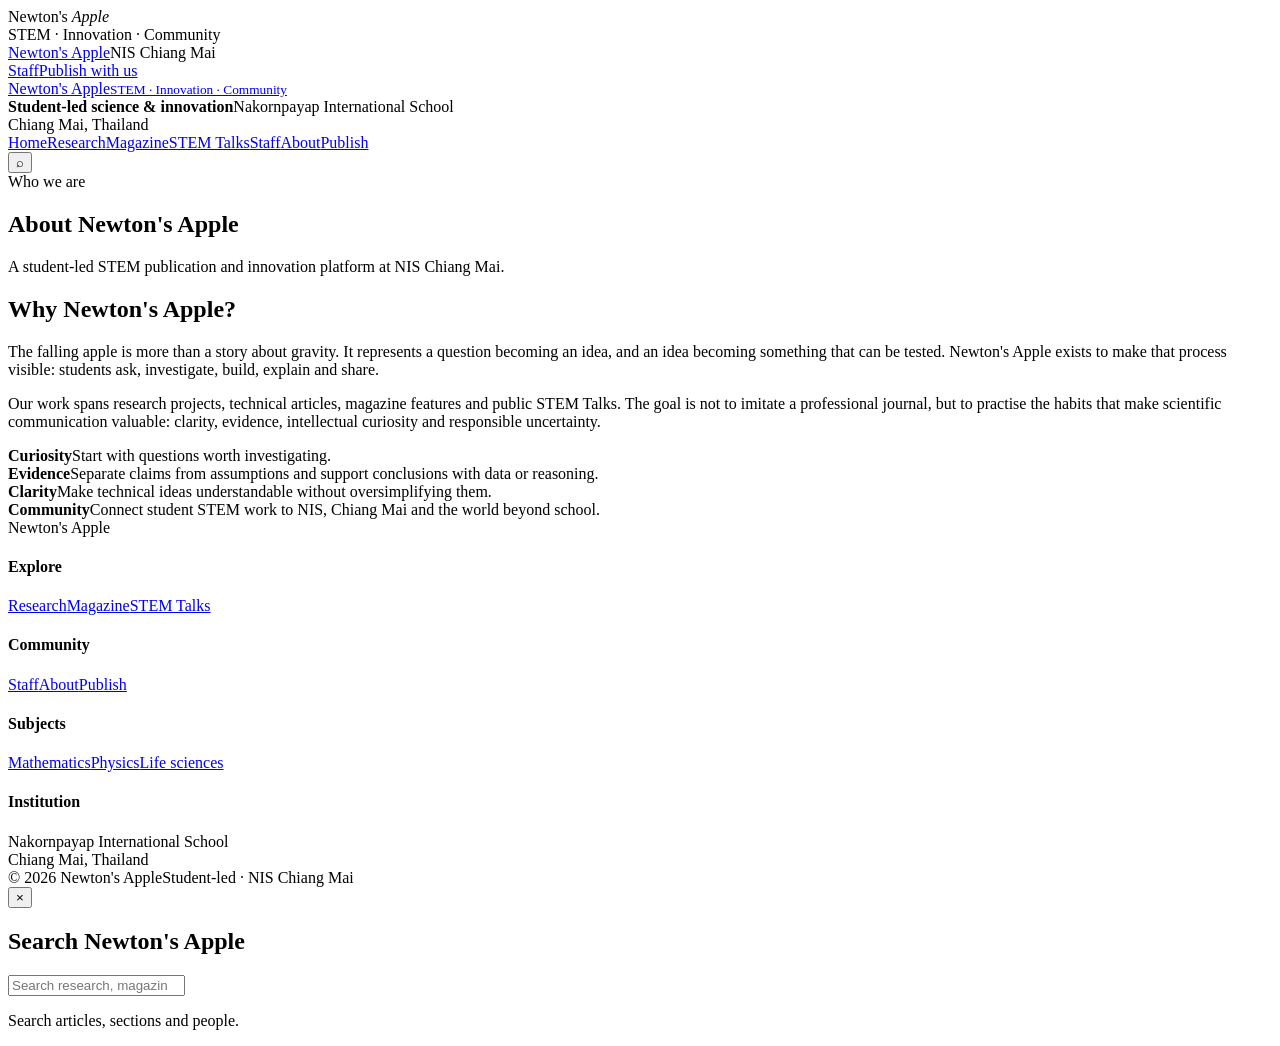
==== about.html @ 8d544d18 "Add files via upload" ====
<!doctype html>
<html lang="en">
<head>
<meta charset="utf-8">
<meta name="viewport" content="width=device-width, initial-scale=1">
<meta name="theme-color" content="#8c0e06">
<title>About — Newton's Apple</title>
<meta name="description" content="Newton's Apple — NIS Chiang Mai student-led STEM research, magazine, talks and innovation community.">
<link rel="stylesheet" href="assets/style.css">
</head>
<body>
<div class="page-loader" aria-hidden="true">
  <div class="loader-inner">
    <div class="loader-mark"></div>
    <div class="loader-word">Newton's <em>Apple</em></div>
    <div class="loader-rule"></div>
    <div class="loader-kicker">STEM · Innovation · Community</div>
  </div>
</div>

<div class="utility">
  <div class="wrap">
    <div class="utility-left"><a href="about.html">Newton's Apple</a><span>NIS Chiang Mai</span></div>
    <div class="utility-right"><a href="staff.html">Staff</a><a href="submit.html">Publish with us</a></div>
  </div>
</div>

<header class="masthead">
  <div class="wrap">
    <a class="wordmark" href="index.html">Newton's <span class="apple">Apple</span><small>STEM · Innovation · Community</small></a>
    <div class="mast-meta"><b>Student-led science & innovation</b>Nakornpayap International School<br>Chiang Mai, Thailand</div>
  </div>
</header>

<nav class="main-nav">
  <div class="wrap">
    <div class="nav-links"><a class="" href="index.html">Home</a><a class="" href="research.html">Research</a><a class="" href="magazine.html">Magazine</a><a class="" href="talks.html">STEM Talks</a><a class="" href="staff.html">Staff</a><a class="active" href="about.html">About</a><a class="" href="submit.html">Publish</a></div>
    <div class="nav-tools"><button class="search-toggle" aria-label="Search">⌕</button></div>
  </div>
</nav>


<main class="container">
<section class="page-hero"><div class="kicker">Who we are</div><h1>About Newton's Apple</h1><p>A student-led STEM publication and innovation platform at NIS Chiang Mai.</p></section>
<section class="section two-col">
  <div class="prose">
    <h2>Why Newton's Apple?</h2>
    <p>The falling apple is more than a story about gravity. It represents a question becoming an idea, and an idea becoming something that can be tested. Newton's Apple exists to make that process visible: students ask, investigate, build, explain and share.</p>
    <p>Our work spans research projects, technical articles, magazine features and public STEM Talks. The goal is not to imitate a professional journal, but to practise the habits that make scientific communication valuable: clarity, evidence, intellectual curiosity and responsible uncertainty.</p>
  </div>
  <div class="values">
    <div class="value"><b>Curiosity</b><span>Start with questions worth investigating.</span></div>
    <div class="value"><b>Evidence</b><span>Separate claims from assumptions and support conclusions with data or reasoning.</span></div>
    <div class="value"><b>Clarity</b><span>Make technical ideas understandable without oversimplifying them.</span></div>
    <div class="value"><b>Community</b><span>Connect student STEM work to NIS, Chiang Mai and the world beyond school.</span></div>
  </div>
</section>
</main>


<footer class="site-footer">
  <div class="container footer-top">
    <div class="footer-word">Newton's <span>Apple</span></div>
    <div class="footer-cols">
      <div><h4>Explore</h4><a href="research.html">Research</a><a href="magazine.html">Magazine</a><a href="talks.html">STEM Talks</a></div>
      <div><h4>Community</h4><a href="staff.html">Staff</a><a href="about.html">About</a><a href="submit.html">Publish</a></div>
      <div><h4>Subjects</h4><a href="research.html">Mathematics</a><a href="research.html">Physics</a><a href="research.html">Life sciences</a></div>
      <div><h4>Institution</h4><span class="meta">Nakornpayap International School<br>Chiang Mai, Thailand</span></div>
    </div>
  </div>
  <div class="container footer-bottom"><span>© 2026 Newton's Apple</span><span>Student-led · NIS Chiang Mai</span></div>
</footer>

<div class="search-panel" aria-hidden="true">
  <div class="search-inner">
    <button class="search-close" aria-label="Close search">×</button>
    <h2>Search Newton's Apple</h2>
    <input id="siteSearch" type="search" placeholder="Search research, magazine, talks...">
    <div class="search-results"><p class="meta">Search articles, sections and people.</p></div>
  </div>
</div>
<script src="assets/site.js"></script>
</body>
</html>
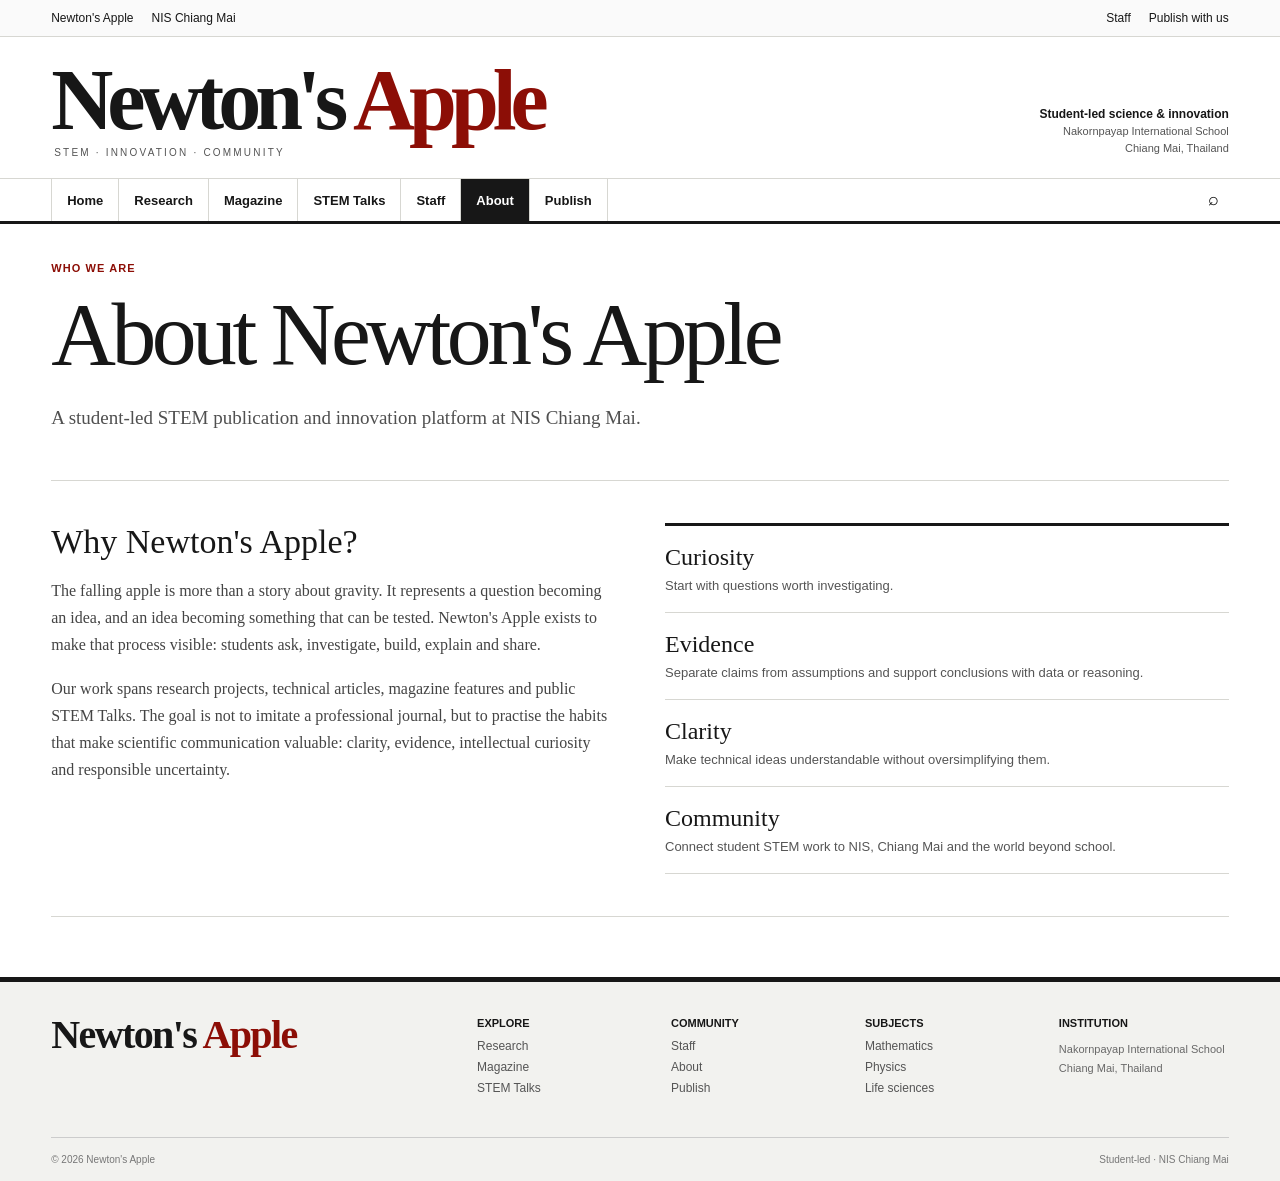
==== commit 9fa93cdd: "Update stylesheet and script paths in about.html" ====
--- a/about.html
+++ b/about.html
@@ -6,7 +6,7 @@
 <meta name="theme-color" content="#8c0e06">
 <title>About — Newton's Apple</title>
 <meta name="description" content="Newton's Apple — NIS Chiang Mai student-led STEM research, magazine, talks and innovation community.">
-<link rel="stylesheet" href="assets/style.css">
+<link rel="stylesheet" href="style.css">
 </head>
 <body>
 <div class="page-loader" aria-hidden="true">
@@ -79,6 +79,6 @@
     <div class="search-results"><p class="meta">Search articles, sections and people.</p></div>
   </div>
 </div>
-<script src="assets/site.js"></script>
+<script src="site.js"></script>
 </body>
-</html>+</html>
--- a/style.css
+++ b/style.css
@@ -0,0 +1,337 @@
+
+:root{
+  --red:#8c0e06;
+  --red-2:#a71812;
+  --ink:#171717;
+  --muted:#656565;
+  --line:#d7d7d2;
+  --paper:#ffffff;
+  --soft:#f5f5f2;
+  --soft2:#ecece8;
+  --max:1280px;
+}
+*{box-sizing:border-box}
+html{scroll-behavior:smooth}
+body{
+  margin:0;background:var(--paper);color:var(--ink);
+  font-family:Arial,Helvetica,sans-serif;
+  -webkit-font-smoothing:antialiased;
+}
+a{color:inherit;text-decoration:none}
+img{max-width:100%;display:block}
+button,input,textarea,select{font:inherit}
+::selection{background:var(--red);color:white}
+
+.page-loader{
+  position:fixed; inset:0; z-index:9999; background:#fafaf8;
+  display:grid; place-items:center; transition:opacity .5s ease, visibility .5s ease;
+}
+.page-loader.hide{opacity:0;visibility:hidden}
+.loader-inner{width:min(680px,82vw);text-align:center}
+.loader-mark{
+  width:56px;height:56px;border:1px solid #222;border-radius:50%;margin:0 auto 25px;
+  position:relative;
+}
+.loader-mark:before{
+  content:"";position:absolute;width:14px;height:18px;border-radius:60% 20% 60% 20%;
+  background:var(--red);left:29px;top:8px;transform:rotate(-30deg)
+}
+.loader-mark:after{
+  content:"";position:absolute;width:2px;height:17px;background:#222;left:26px;top:20px;transform:rotate(-10deg)
+}
+.loader-word{
+  font-family:Georgia,"Times New Roman",serif;font-size:clamp(36px,6vw,72px);line-height:.95;
+  letter-spacing:-.055em
+}
+.loader-word em{font-style:normal;color:var(--red)}
+.loader-rule{height:1px;background:#bbb;margin:25px 0 11px;position:relative;overflow:hidden}
+.loader-rule:after{content:"";position:absolute;left:-25%;top:0;width:25%;height:1px;background:var(--red);animation:loader 1s ease forwards}
+@keyframes loader{to{left:100%}}
+.loader-kicker{font-size:10px;letter-spacing:.2em;text-transform:uppercase;color:#777}
+
+/* Header */
+.utility{
+  border-bottom:1px solid var(--line);font-size:12px;background:#fafafa
+}
+.utility .wrap,.main-nav .wrap,.masthead .wrap{
+  width:min(var(--max),92vw);margin:auto
+}
+.utility .wrap{
+  min-height:36px;display:flex;align-items:center;justify-content:space-between;gap:20px
+}
+.utility-left,.utility-right{display:flex;gap:18px;align-items:center}
+.utility a:hover{text-decoration:underline}
+.masthead{border-bottom:1px solid var(--line);background:#fff}
+.masthead .wrap{display:flex;align-items:end;justify-content:space-between;padding:28px 0 20px}
+.wordmark{
+  font-family:Georgia,"Times New Roman",serif;font-weight:700;
+  font-size:clamp(48px,7vw,86px);line-height:.82;letter-spacing:-.07em
+}
+.wordmark .apple{color:var(--red)}
+.wordmark small{
+  display:block;font-family:Arial,Helvetica,sans-serif;font-weight:500;
+  font-size:10px;line-height:1;letter-spacing:.22em;text-transform:uppercase;
+  margin:12px 0 0 3px;color:#555
+}
+.mast-meta{text-align:right;font-size:11px;line-height:1.55;color:#555}
+.mast-meta b{display:block;color:var(--ink);font-size:12px}
+.main-nav{
+  border-bottom:3px solid var(--ink);background:#fff;position:sticky;top:0;z-index:1000
+}
+.main-nav .wrap{display:flex;align-items:center;justify-content:space-between;gap:22px}
+.nav-links{display:flex;align-items:center;overflow:auto}
+.nav-links a{
+  padding:14px 15px 13px;border-right:1px solid var(--line);
+  font-size:13px;font-weight:700;white-space:nowrap
+}
+.nav-links a:first-child{border-left:1px solid var(--line)}
+.nav-links a:hover,.nav-links a.active{background:var(--ink);color:white}
+.nav-tools{display:flex;align-items:center;gap:8px}
+.search-toggle,.menu-toggle{
+  border:0;background:transparent;cursor:pointer;font-size:18px;padding:10px
+}
+.menu-toggle{display:none}
+
+/* General */
+.container{width:min(var(--max),92vw);margin:auto}
+.section{padding:42px 0;border-bottom:1px solid var(--line)}
+.section-label{
+  font-size:13px;font-weight:800;letter-spacing:.02em;padding:0 0 10px;
+  border-bottom:3px solid var(--ink);margin-bottom:22px;
+  display:flex;justify-content:space-between;align-items:center
+}
+.section-label span{color:var(--red)}
+.section-label a{font-size:11px;font-weight:500;color:#555}
+.serif{font-family:Georgia,"Times New Roman",serif}
+.kicker{font-size:11px;font-weight:800;text-transform:uppercase;letter-spacing:.1em;color:var(--red)}
+.meta{font-size:11px;color:#696969;line-height:1.45}
+.meta strong{color:#303030}
+.rule{height:1px;background:var(--line)}
+.red-rule{height:4px;background:var(--red);width:72px}
+.tag{display:inline-block;font-size:10px;font-weight:700;padding:4px 7px;border:1px solid #bbb;margin-right:5px;background:#fff}
+.btn{
+  display:inline-flex;align-items:center;gap:18px;border:1px solid #222;
+  padding:11px 15px;font-size:12px;font-weight:700;background:#fff;cursor:pointer
+}
+.btn:hover{background:#222;color:#fff}
+.btn.red{background:var(--red);color:#fff;border-color:var(--red)}
+.btn.red:hover{background:#5f0905}
+
+/* Homepage */
+.lead-grid{display:grid;grid-template-columns:1.45fr .75fr;gap:28px;padding-top:28px}
+.lead-story{border-right:1px solid var(--line);padding-right:28px}
+.lead-art{
+  height:420px;background:#eceae5;position:relative;overflow:hidden;border:1px solid #ddd
+}
+.lab-visual{position:absolute;inset:0;background:
+ radial-gradient(circle at 70% 36%,rgba(140,14,6,.10),transparent 20%),
+ linear-gradient(#f8f8f6,#e8e8e4)}
+.lab-visual .grid{
+  position:absolute;inset:0;background-image:linear-gradient(#d7d7d2 1px,transparent 1px),linear-gradient(90deg,#d7d7d2 1px,transparent 1px);
+  background-size:48px 48px;opacity:.52
+}
+.lab-visual svg{position:absolute;inset:8% 8% 10% 8%;width:84%;height:82%}
+.lab-caption{position:absolute;bottom:14px;left:16px;font-size:10px;color:#666;letter-spacing:.09em}
+.lead-story h1{
+  font-family:Georgia,"Times New Roman",serif;font-size:clamp(42px,5.7vw,78px);
+  line-height:.98;letter-spacing:-.045em;margin:20px 0 12px;font-weight:500
+}
+.lead-story h1 em{font-style:normal;color:var(--red)}
+.lead-deck{font-family:Georgia,"Times New Roman",serif;font-size:20px;line-height:1.45;color:#454545;max-width:920px}
+.side-stack{display:grid;gap:0}
+.side-card{padding:0 0 22px;margin-bottom:22px;border-bottom:1px solid var(--line)}
+.side-card:last-child{border-bottom:0}
+.side-card .thumb{height:125px;background:#e9e9e5;margin-bottom:14px;position:relative;overflow:hidden}
+.side-card h3{font-family:Georgia,"Times New Roman",serif;font-size:25px;line-height:1.05;margin:8px 0}
+.side-card p{font-size:13px;line-height:1.45;color:#555}
+.thumb.atom:before,.thumb.atom:after{
+  content:"";position:absolute;width:130px;height:50px;border:1px solid var(--red);
+  border-radius:50%;left:50%;top:50%;transform:translate(-50%,-50%) rotate(28deg)
+}
+.thumb.atom:after{transform:translate(-50%,-50%) rotate(-28deg)}
+.thumb.atom i{position:absolute;left:50%;top:50%;width:12px;height:12px;border-radius:50%;background:var(--red);transform:translate(-50%,-50%)}
+.thumb.wave:before{
+  content:"";position:absolute;left:-10%;right:-10%;top:48%;height:80px;border-top:3px solid var(--red);border-radius:50%
+}
+.thumb.cells{background:
+ radial-gradient(circle at 30% 40%,#bfbfba 0 30px,transparent 31px),
+ radial-gradient(circle at 58% 55%,#8c0e06 0 20px,transparent 21px),
+ radial-gradient(circle at 75% 30%,#d9d9d4 0 35px,transparent 36px),#efefec}
+
+.news-grid{display:grid;grid-template-columns:1.3fr .8fr .8fr;gap:22px}
+.story-card{border-right:1px solid var(--line);padding-right:22px}
+.story-card:last-child{border-right:0}
+.story-card .eyebrow{font-size:10px;color:var(--red);font-weight:800;text-transform:uppercase}
+.story-card h3{font-family:Georgia,"Times New Roman",serif;font-size:28px;line-height:1.08;margin:8px 0}
+.story-card p{font-size:13px;line-height:1.5;color:#555}
+.story-card.feature h3{font-size:36px}
+.story-visual{height:210px;background:#efefec;margin-bottom:14px;position:relative;overflow:hidden;border:1px solid #ddd}
+.story-visual.diagram:before{
+  content:"";position:absolute;width:230px;height:230px;border-radius:50%;
+  border:1px solid var(--red);left:50%;top:50%;transform:translate(-50%,-50%)
+}
+.story-visual.diagram:after{
+  content:"";position:absolute;width:150px;height:150px;border-radius:50%;
+  border:1px solid #999;left:50%;top:50%;transform:translate(-50%,-50%)
+}
+.story-visual.code{background:#171717}
+.story-visual.code:before{
+  content:"01001010 10110100\A 00110101 11001010\A 10101001 00101101\A 01110110 10010110";
+  white-space:pre;position:absolute;left:20px;top:20px;color:#ddd;font-family:monospace;font-size:14px;line-height:1.8
+}
+.story-visual.code:after{content:"ML";position:absolute;right:18px;bottom:10px;color:var(--red);font:700 64px Georgia}
+.story-visual.bio:before{
+  content:"";position:absolute;left:20%;top:18%;width:60%;height:64%;border:2px solid #999;border-radius:46% 54% 56% 44%/55% 45% 55% 45%
+}
+.story-visual.bio:after{
+  content:"";position:absolute;left:46%;top:40%;width:36px;height:36px;border-radius:50%;background:var(--red);opacity:.75
+}
+
+.research-list{display:grid;grid-template-columns:1fr 1fr;gap:0 28px}
+.research-item{padding:18px 0;border-bottom:1px solid var(--line)}
+.research-item h3{font-family:Georgia,"Times New Roman",serif;font-size:24px;line-height:1.12;margin:6px 0}
+.research-item p{font-size:12.5px;color:#555;line-height:1.45;margin:6px 0}
+.research-item .authors{font-size:11px;color:#777}
+
+.collection-strip{display:grid;grid-template-columns:repeat(3,1fr);gap:18px}
+.collection{
+  min-height:260px;background:#f1f1ee;border-top:5px solid var(--red);padding:22px;
+  display:flex;flex-direction:column;justify-content:space-between
+}
+.collection h3{font-family:Georgia,"Times New Roman",serif;font-size:30px;line-height:1.05;margin:0}
+.collection p{font-size:13px;line-height:1.5;color:#555}
+
+/* List / section pages */
+.page-hero{padding:38px 0 30px;border-bottom:1px solid var(--line)}
+.page-hero .kicker{margin-bottom:8px}
+.page-hero h1{font-family:Georgia,"Times New Roman",serif;font-size:clamp(50px,7vw,92px);font-weight:500;letter-spacing:-.05em;margin:0}
+.page-hero p{font-family:Georgia,"Times New Roman",serif;font-size:19px;line-height:1.45;color:#505050;max-width:800px}
+.filters{display:flex;gap:8px;flex-wrap:wrap;margin-top:18px}
+.filter{border:1px solid #aaa;background:#fff;padding:7px 10px;font-size:11px;cursor:pointer}
+.filter.active,.filter:hover{background:#171717;color:#fff;border-color:#171717}
+.archive-grid{display:grid;grid-template-columns:repeat(3,1fr);gap:24px}
+.archive-card{border-top:4px solid #171717;padding-top:12px}
+.archive-card.red{border-color:var(--red)}
+.archive-card h2{font-family:Georgia,"Times New Roman",serif;font-size:30px;line-height:1.05;margin:10px 0}
+.archive-card p{font-size:13px;line-height:1.5;color:#555}
+.archive-card .abstract{min-height:96px}
+.archive-card .mini-art{height:190px;margin:14px 0;background:#eeeeeb;position:relative;overflow:hidden}
+.mini-art.chart:before{content:"";position:absolute;left:10%;right:10%;bottom:18%;height:55%;border-left:1px solid #777;border-bottom:1px solid #777}
+.mini-art.chart:after{content:"";position:absolute;left:13%;right:8%;bottom:22%;height:50%;background:linear-gradient(155deg,transparent 45%,var(--red) 46% 48%,transparent 49%)}
+.mini-art.network{background:#171717}
+.mini-art.network:before{
+  content:"";position:absolute;inset:18%;background:
+  radial-gradient(circle at 20% 30%,#fff 0 4px,transparent 5px),
+  radial-gradient(circle at 65% 20%,var(--red) 0 5px,transparent 6px),
+  radial-gradient(circle at 40% 68%,#fff 0 4px,transparent 5px),
+  radial-gradient(circle at 78% 70%,#fff 0 4px,transparent 5px);
+}
+.mini-art.reactor:before{content:"";position:absolute;left:50%;top:16%;width:85px;height:130px;border:2px solid #777;border-radius:45% 45% 25% 25%;transform:translateX(-50%)}
+.mini-art.reactor:after{content:"";position:absolute;left:50%;top:33%;width:36px;height:36px;border-radius:50%;background:var(--red);transform:translateX(-50%)}
+
+/* Magazine */
+.issue-grid{display:grid;grid-template-columns:.75fr 1.25fr;gap:44px;align-items:start}
+.cover{
+  aspect-ratio:.74;background:var(--red);color:#fff;padding:24px;position:relative;overflow:hidden;
+  box-shadow:0 12px 34px rgba(0,0,0,.15)
+}
+.cover small{font-size:9px;letter-spacing:.18em}
+.cover h2{font:700 62px/.82 Georgia;margin:70px 0 0;letter-spacing:-.06em}
+.cover .outline{color:transparent;-webkit-text-stroke:1px #fff}
+.cover .orbit{position:absolute;width:290px;height:130px;border:1px solid rgba(255,255,255,.7);border-radius:50%;right:-50px;top:50%;transform:rotate(-24deg)}
+.cover .orb{position:absolute;width:16px;height:16px;border-radius:50%;background:#fff;right:42px;top:56%}
+.cover footer{position:absolute;left:24px;right:24px;bottom:20px;font-size:8px;letter-spacing:.16em;border-top:1px solid rgba(255,255,255,.45);padding-top:9px}
+.toc{border-top:3px solid #171717}
+.toc-item{display:grid;grid-template-columns:52px 1fr auto;gap:14px;padding:16px 0;border-bottom:1px solid var(--line);align-items:start}
+.toc-item b{font-family:Georgia;font-size:22px;color:var(--red)}
+.toc-item h3{font-family:Georgia;font-size:22px;margin:0 0 5px}
+.toc-item p{font-size:12px;color:#555;margin:0}
+.toc-item span{font-size:10px;color:#777}
+
+/* Talks */
+.talk-list{border-top:3px solid #171717}
+.talk-row{display:grid;grid-template-columns:150px 1fr 180px;gap:26px;padding:24px 0;border-bottom:1px solid var(--line)}
+.talk-date{font:500 26px Georgia;color:var(--red)}
+.talk-row h2{font:500 33px/1.05 Georgia;margin:0 0 8px}
+.talk-row p{font-size:13px;line-height:1.5;color:#555;margin:0}
+.talk-speaker{font-size:11px;line-height:1.5;color:#555}
+
+/* Staff */
+.staff-intro{display:grid;grid-template-columns:.85fr 1.15fr;gap:55px;align-items:start}
+.staff-note{font-family:Georgia;font-size:19px;line-height:1.55;color:#454545}
+.staff-grid{display:grid;grid-template-columns:repeat(3,1fr);gap:28px}
+.person{border-top:4px solid #171717;padding-top:14px}
+.person.manager{border-top-color:var(--red)}
+.person-photo{
+  aspect-ratio:1/1.08;background:#efefec;display:grid;place-items:center;margin-bottom:15px;overflow:hidden;position:relative
+}
+.person-photo:before{content:"";width:96px;height:96px;border-radius:50%;background:#d5d5d0;position:absolute;top:19%}
+.person-photo:after{content:"";width:170px;height:140px;border-radius:80px 80px 0 0;background:#d5d5d0;position:absolute;bottom:-10px}
+.person .role{font-size:10px;text-transform:uppercase;letter-spacing:.12em;color:var(--red);font-weight:800}
+.person h3{font:500 29px Georgia;margin:6px 0 8px}
+.person p{font-size:12.5px;line-height:1.5;color:#555}
+
+/* About / submit */
+.two-col{display:grid;grid-template-columns:1fr 1fr;gap:50px}
+.prose h2{font:500 34px Georgia;margin:0 0 12px}
+.prose p{font:16px/1.7 Georgia;color:#444}
+.values{border-top:3px solid #171717}
+.value{padding:18px 0;border-bottom:1px solid var(--line)}
+.value b{display:block;font:500 24px Georgia;margin-bottom:5px}
+.value span{font-size:13px;color:#555}
+.form-grid{display:grid;grid-template-columns:1fr 1fr;gap:18px}
+.field{display:flex;flex-direction:column;gap:7px}
+.field.full{grid-column:1/-1}
+.field label{font-size:11px;font-weight:700;text-transform:uppercase;letter-spacing:.06em}
+.field input,.field textarea,.field select{
+  border:1px solid #aaa;padding:11px;background:#fff
+}
+.field textarea{min-height:140px;resize:vertical}
+
+/* Footer */
+.site-footer{margin-top:60px;border-top:5px solid var(--ink);background:#f2f2ef}
+.footer-top{display:grid;grid-template-columns:1fr 2fr;gap:50px;padding:35px 0}
+.footer-word{font:700 40px/.9 Georgia;letter-spacing:-.04em}
+.footer-word span{color:var(--red)}
+.footer-cols{display:grid;grid-template-columns:repeat(4,1fr);gap:24px}
+.footer-cols h4{font-size:11px;margin:0 0 10px;text-transform:uppercase}
+.footer-cols a{display:block;font-size:12px;color:#555;margin:7px 0}
+.footer-bottom{border-top:1px solid #ccc;padding:16px 0;font-size:10px;color:#777;display:flex;justify-content:space-between;gap:20px}
+
+/* Search */
+.search-panel{position:fixed;inset:0;z-index:5000;background:rgba(255,255,255,.98);display:none}
+.search-panel.open{display:block}
+.search-inner{width:min(900px,88vw);margin:14vh auto}
+.search-close{float:right;border:0;background:none;font-size:34px;cursor:pointer}
+.search-inner h2{font:500 48px Georgia;margin:0 0 20px}
+.search-inner input{width:100%;border:0;border-bottom:2px solid #171717;padding:10px 0;font:500 32px Georgia;outline:0}
+.search-results{margin-top:20px}
+.search-hit{padding:12px 0;border-bottom:1px solid var(--line)}
+.search-hit strong{font:500 20px Georgia}
+.search-hit small{display:block;color:#777;margin-top:4px}
+
+@media(max-width:900px){
+  .lead-grid,.news-grid,.issue-grid,.staff-intro,.two-col{grid-template-columns:1fr}
+  .lead-story{border-right:0;padding-right:0}
+  .archive-grid,.staff-grid,.collection-strip{grid-template-columns:1fr 1fr}
+  .talk-row{grid-template-columns:110px 1fr}
+  .talk-speaker{grid-column:2}
+  .footer-top{grid-template-columns:1fr}
+  .main-nav .wrap{align-items:stretch}
+  .nav-links{max-width:calc(100vw - 70px)}
+}
+@media(max-width:620px){
+  .utility-right{display:none}
+  .masthead .wrap{align-items:start;flex-direction:column}
+  .mast-meta{text-align:left;margin-top:18px}
+  .wordmark{font-size:52px}
+  .nav-links a{font-size:11px;padding:12px 10px}
+  .lead-art{height:270px}
+  .archive-grid,.staff-grid,.collection-strip,.research-list,.footer-cols,.form-grid{grid-template-columns:1fr}
+  .field.full{grid-column:auto}
+  .story-card{border-right:0;padding-right:0;border-bottom:1px solid var(--line);padding-bottom:18px}
+  .talk-row{grid-template-columns:1fr}
+  .talk-speaker{grid-column:auto}
+  .page-hero h1{font-size:58px}
+  .footer-bottom{flex-direction:column}
+}
